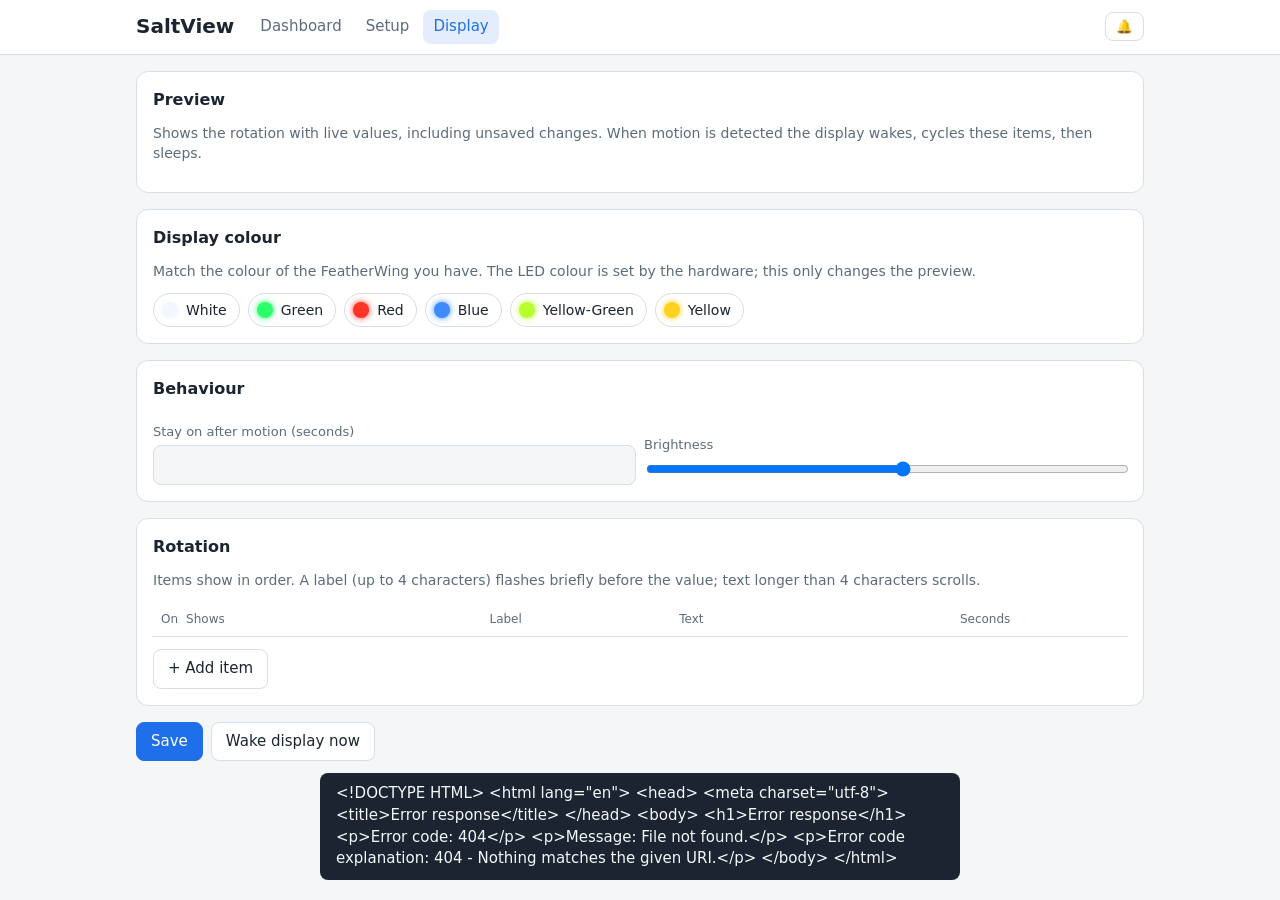
==== data/display.html @ 7d4e440c "Add SaltView firmware, dashboard, and wiring docs ESP32-S2 Feather brine tank salt monitor skeleton:" ====
<!doctype html>
<html lang="en">
<head>
  <meta charset="utf-8">
  <meta name="viewport" content="width=device-width,initial-scale=1">
  <title>SaltView Display</title>
  <link rel="stylesheet" href="app.css">
</head>
<body>
<main>
  <div class="card">
    <div class="chart-head">
      <h2>Preview</h2>
      <span class="hint" id="previewInfo"></span>
    </div>
    <div class="alnum" id="preview"></div>
    <p class="hint" style="margin-top:12px">Shows the rotation with live values, including unsaved changes.
      When motion is detected the display wakes, cycles these items, then sleeps.</p>
  </div>

  <div class="card">
    <h2>Display colour</h2>
    <p class="hint">Match the colour of the FeatherWing you have. The LED colour is set by the hardware; this only changes the preview.</p>
    <div class="swatches" id="colors" role="radiogroup" aria-label="Display colour"></div>
  </div>

  <div class="card">
    <h2>Behaviour</h2>
    <div class="inline">
      <div><label for="awakeSec">Stay on after motion (seconds)</label><input id="awakeSec" type="number" min="5" max="600"></div>
      <div><label for="brightness">Brightness <span id="brightVal"></span></label><input id="brightness" type="range" min="0" max="15"></div>
    </div>
  </div>

  <div class="card">
    <h2>Rotation</h2>
    <p class="hint">Items show in order. A label (up to 4 characters) flashes briefly before the value; text longer than 4 characters scrolls.</p>
    <div class="items" id="items">
      <div class="item head"><span></span><span>On</span><span>Shows</span><span>Label</span><span>Text</span><span>Seconds</span><span></span></div>
    </div>
    <div class="actions">
      <button class="btn" id="addItem">+ Add item</button>
    </div>
  </div>

  <div class="actions">
    <button class="btn primary" id="save">Save</button>
    <button class="btn" id="wake">Wake display now</button>
  </div>
</main>
<script src="app.js"></script>
<script>
renderHeader('display.html');

const TYPES = [
  ['level', 'Salt level %'],
  ['depth', 'Salt depth'],
  ['days', 'Days left'],
  ['status', 'Status (OK / LOW / ERR)'],
  ['clock', 'Clock'],
  ['ip', 'IP address'],
  ['custom', 'Custom text'],
];
let items = [];
let rendered = [];
let color = 'red';

$('#colors').innerHTML = Object.entries(DISPLAY_COLORS).map(([key, [name, hex]]) =>
  `<label><input type="radio" name="color" value="${key}"><span class="chip" style="color:${hex}"></span>${name}</label>`).join('');
$('#colors').onchange = e => { color = e.target.value; };

function rowHtml(it, i) {
  return `<div class="item" data-i="${i}">
    <div class="move"><button data-act="up" title="Move up">&#9650;</button><button data-act="down" title="Move down">&#9660;</button></div>
    <input type="checkbox" data-k="enabled" ${it.enabled ? 'checked' : ''} title="Enabled">
    <select data-k="type">${TYPES.map(([v, n]) => `<option value="${v}" ${v === it.type ? 'selected' : ''}>${n}</option>`).join('')}</select>
    <input data-k="label" maxlength="4" placeholder="Label">
    <input data-k="text" maxlength="64" placeholder="${it.type === 'custom' ? 'Text to show' : '—'}" ${it.type === 'custom' ? '' : 'disabled'}>
    <input data-k="seconds" type="number" min="1" max="60">
    <button class="btn danger" data-act="remove" title="Remove">&#10005;</button>
  </div>`;
}

function renderItems() {
  $$('#items .item:not(.head)').forEach(el => el.remove());
  items.forEach((it, i) => {
    $('#items').insertAdjacentHTML('beforeend', rowHtml(it, i));
    const row = $(`#items [data-i="${i}"]`);
    $('[data-k=label]', row).value = it.label;
    $('[data-k=text]', row).value = it.text;
    $('[data-k=seconds]', row).value = it.seconds;
  });
  refreshRender();
}

$('#items').addEventListener('input', e => {
  const row = e.target.closest('.item'), k = e.target.dataset.k;
  if (!row || !k) return;
  const it = items[+row.dataset.i];
  it[k] = e.target.type === 'checkbox' ? e.target.checked : e.target.type === 'number' ? +e.target.value : e.target.value;
  if (k === 'type') renderItems(); else refreshRender();
});

$('#items').addEventListener('click', e => {
  const act = e.target.dataset.act, row = e.target.closest('.item');
  if (!act || !row) return;
  const i = +row.dataset.i;
  if (act === 'remove') items.splice(i, 1);
  if (act === 'up' && i > 0) [items[i - 1], items[i]] = [items[i], items[i - 1]];
  if (act === 'down' && i < items.length - 1) [items[i + 1], items[i]] = [items[i], items[i + 1]];
  renderItems();
});

$('#addItem').onclick = () => {
  if (items.length >= 12) return toast('Up to 12 items');
  items.push({ type: 'custom', enabled: true, seconds: 3, label: '', text: 'ADD SALT' });
  renderItems();
};

$('#brightness').oninput = e => $('#brightVal').textContent = `(${e.target.value})`;

// Ask the device to render the (unsaved) list so the preview matches the real firmware output.
let renderTimer;
function refreshRender() {
  clearTimeout(renderTimer);
  renderTimer = setTimeout(async () => {
    try { rendered = (await api('/api/display/render', { items })).items; } catch (e) { /* keep last */ }
  }, 250);
}

// Mirrors DisplayManager::loop timing: label 0.9 s, value N s, long text scrolls.
const STEP = 220, PAUSE = 700, LABEL = 900;
const textMs = t => { const n = toCells(t).length; return n <= 4 ? 0 : 2 * PAUSE + (n - 4) * STEP; };
let idx = 0, start = performance.now();
function tick(now) {
  const enabled = items.map((it, i) => [it, rendered[i]]).filter(([it, r]) => it.enabled && r);
  const el = $('#preview');
  if (!enabled.length) { drawAlnum(el, '', 0, color); $('#previewInfo').textContent = 'No enabled items'; }
  else {
    idx %= enabled.length;
    const [it, r] = enabled[idx];
    const t = now - start, labelMs = it.label ? LABEL : 0;
    const valueMs = Math.max(it.seconds * 1000, textMs(r.text));
    if (t < labelMs) drawAlnum(el, it.label, 0, color);
    else if (t < labelMs + valueMs) {
      const n = toCells(r.text).length, st = t - labelMs - PAUSE;
      drawAlnum(el, r.text, n > 4 && st > 0 ? Math.min(n - 4, Math.floor(st / STEP)) : 0, color);
    } else { idx++; start = now; }
    $('#previewInfo').textContent = `Item ${idx % enabled.length + 1} of ${enabled.length}`;
  }
  requestAnimationFrame(tick);
}

$('#save').onclick = async () => {
  try {
    const c = await api('/api/config', { items, color, awakeSec: +$('#awakeSec').value, brightness: +$('#brightness').value });
    items = c.items;
    renderItems();
    toast('Saved');
  } catch (e) { toast(e.message); }
};
$('#wake').onclick = () => api('/api/display/wake', {}).then(() => toast('Display on'));

api('/api/config').then(c => {
  $('#devName').textContent = c.name;
  $('#awakeSec').value = c.awakeSec;
  $('#brightness').value = c.brightness;
  $('#brightVal').textContent = `(${c.brightness})`;
  color = c.color || 'red';
  $(`#colors input[value="${color}"]`).checked = true;
  items = c.items;
  renderItems();
  requestAnimationFrame(tick);
}).catch(e => toast(e.message));
</script>
</body>
</html>
---- data/app.css ----
:root {
  --bg: #f4f6f8;
  --surface: #ffffff;
  --text: #1b2430;
  --muted: #5d6b7a;
  --border: #d8dee5;
  --accent: #1f6feb;
  --accent-soft: rgba(31, 111, 235, .12);
  --ok: #1a7f37;
  --warn: #b26b00;
  --alert: #cf222e;
  --grid: rgba(27, 36, 48, .08);
  --radius: 12px;
}
@media (prefers-color-scheme: dark) {
  :root:not([data-theme="light"]) {
    --bg: #0f141a;
    --surface: #18202a;
    --text: #e6edf3;
    --muted: #8b98a5;
    --border: #2a3542;
    --accent: #4c9aff;
    --accent-soft: rgba(76, 154, 255, .15);
    --ok: #3fb950;
    --warn: #d29922;
    --alert: #f85149;
    --grid: rgba(230, 237, 243, .08);
  }
}

* { box-sizing: border-box; }
body { margin: 0; font: 15px/1.45 system-ui, -apple-system, "Segoe UI", sans-serif; background: var(--bg); color: var(--text); }
a { color: var(--accent); }
main { max-width: 1040px; margin: 0 auto; padding: 16px; }
h1 { font-size: 20px; margin: 0; }
h2 { font-size: 16px; margin: 0 0 12px; }
p.hint { color: var(--muted); margin: 0 0 12px; font-size: 14px; }

header { background: var(--surface); border-bottom: 1px solid var(--border); position: sticky; top: 0; z-index: 10; }
header .bar { max-width: 1040px; margin: 0 auto; padding: 10px 16px; display: flex; gap: 16px; align-items: center; flex-wrap: wrap; }
header nav { display: flex; gap: 4px; flex: 1; }
header nav a { padding: 6px 10px; border-radius: 8px; text-decoration: none; color: var(--muted); }
header nav a.active { background: var(--accent-soft); color: var(--accent); }
.bell { position: relative; background: none; border: 1px solid var(--border); border-radius: 8px; padding: 6px 10px; color: var(--text); cursor: pointer; }
.bell .badge { position: absolute; top: -6px; right: -6px; background: var(--alert); color: #fff; border-radius: 10px; font-size: 11px; padding: 1px 6px; }
.bell .badge:empty { display: none; }

.grid { display: grid; gap: 16px; grid-template-columns: repeat(auto-fit, minmax(200px, 1fr)); margin-bottom: 16px; }
.card { background: var(--surface); border: 1px solid var(--border); border-radius: var(--radius); padding: 16px; margin-bottom: 16px; }
.grid .card { margin-bottom: 0; }
.stat .label { color: var(--muted); font-size: 13px; }
.stat .value { font-size: 30px; font-weight: 600; margin: 4px 0; font-variant-numeric: tabular-nums; }
.stat .sub { color: var(--muted); font-size: 13px; }

.gauge { position: relative; height: 10px; background: var(--grid); border-radius: 6px; margin-top: 8px; overflow: hidden; }
.gauge .fill { position: absolute; inset: 0 auto 0 0; background: var(--ok); border-radius: 6px; transition: width .4s; }
.gauge .fill.low { background: var(--alert); }
.gauge .mark { position: absolute; top: 0; bottom: 0; width: 2px; background: var(--text); opacity: .5; }

.chart-head { display: flex; justify-content: space-between; align-items: center; gap: 8px; flex-wrap: wrap; margin-bottom: 8px; }
.chart-head h2 { margin: 0; }
canvas { width: 100%; height: 240px; display: block; }
canvas.short { height: 160px; }

.seg { display: inline-flex; border: 1px solid var(--border); border-radius: 8px; overflow: hidden; }
.seg button { border: 0; background: none; padding: 6px 10px; color: var(--muted); cursor: pointer; }
.seg button.on { background: var(--accent-soft); color: var(--accent); }

label { display: block; font-size: 13px; color: var(--muted); margin: 10px 0 4px; }
input, select { width: 100%; padding: 8px 10px; border: 1px solid var(--border); border-radius: 8px; background: var(--bg); color: var(--text); font: inherit; }
input[type=checkbox] { width: auto; }
input[type=range] { padding: 0; }
.inline { display: flex; gap: 8px; align-items: end; flex-wrap: wrap; }
.inline > * { flex: 1; min-width: 120px; }
.inline > button { flex: 0 0 auto; }
.check { display: flex; gap: 8px; align-items: center; color: var(--text); font-size: 14px; }

button.btn { padding: 8px 14px; border-radius: 8px; border: 1px solid var(--border); background: var(--surface); color: var(--text); cursor: pointer; font: inherit; }
button.btn.primary { background: var(--accent); border-color: var(--accent); color: #fff; }
button.btn.danger { color: var(--alert); }
button.btn:disabled { opacity: .5; cursor: default; }
.actions { display: flex; gap: 8px; flex-wrap: wrap; margin-top: 12px; }

table { width: 100%; border-collapse: collapse; font-size: 14px; }
th, td { text-align: left; padding: 6px 8px; border-bottom: 1px solid var(--border); }
th { color: var(--muted); font-weight: 500; }

.notes { list-style: none; margin: 0; padding: 0; }
.notes li { display: flex; gap: 10px; padding: 8px 0; border-bottom: 1px solid var(--border); align-items: baseline; }
.notes li:last-child { border-bottom: 0; }
.notes .dot { width: 8px; height: 8px; border-radius: 50%; flex: 0 0 8px; background: var(--accent); }
.notes .warn .dot { background: var(--warn); }
.notes .alert .dot { background: var(--alert); }
.notes .read { opacity: .6; }
.notes .msg { flex: 1; }
.notes time { color: var(--muted); font-size: 12px; white-space: nowrap; }

.panel { position: absolute; right: 16px; top: 52px; width: min(360px, calc(100vw - 32px)); max-height: 60vh; overflow: auto; box-shadow: 0 8px 24px rgba(0,0,0,.18); }

.toast { position: fixed; left: 50%; bottom: 20px; transform: translateX(-50%); background: var(--text); color: var(--bg); padding: 10px 16px; border-radius: 8px; opacity: 0; transition: opacity .2s; pointer-events: none; z-index: 20; }
.toast.show { opacity: 1; }

/* Quad alphanumeric (14-segment) preview */
.alnum { width: min(100%, 360px); }
.alnum svg { display: block; width: 100%; height: auto; }
.alnum .seg-bg { fill: #0b0b0c; }
.alnum .on, .alnum .off { fill: var(--seg-on); }
.alnum line { stroke: var(--seg-on); }
.alnum .on { filter: drop-shadow(0 0 3px var(--seg-on)); }
.alnum .off { opacity: .07; }

.swatches { display: flex; gap: 8px; flex-wrap: wrap; }
.swatches label { display: flex; align-items: center; gap: 8px; margin: 0; padding: 6px 12px 6px 8px; border: 1px solid var(--border); border-radius: 20px; cursor: pointer; color: var(--text); font-size: 14px; }
.swatches input { position: absolute; opacity: 0; pointer-events: none; }
.swatches .chip { width: 16px; height: 16px; border-radius: 50%; box-shadow: 0 0 6px currentColor; background: currentColor; }
.swatches label:has(input:checked) { border-color: var(--accent); background: var(--accent-soft); }
.swatches label:has(input:focus-visible) { outline: 2px solid var(--accent); }

.items .item { display: grid; grid-template-columns: auto auto 1.3fr 0.8fr 1.2fr 0.7fr auto; gap: 8px; align-items: center; padding: 8px 0; border-bottom: 1px solid var(--border); }
.items .item .move { display: flex; flex-direction: column; }
.items .item .move button { border: 0; background: none; color: var(--muted); cursor: pointer; padding: 0 4px; line-height: 1; }
.items .head { font-size: 12px; color: var(--muted); }
@media (max-width: 640px) {
  .items .item { grid-template-columns: auto auto 1fr 1fr; }
  .items .head { display: none; }
}
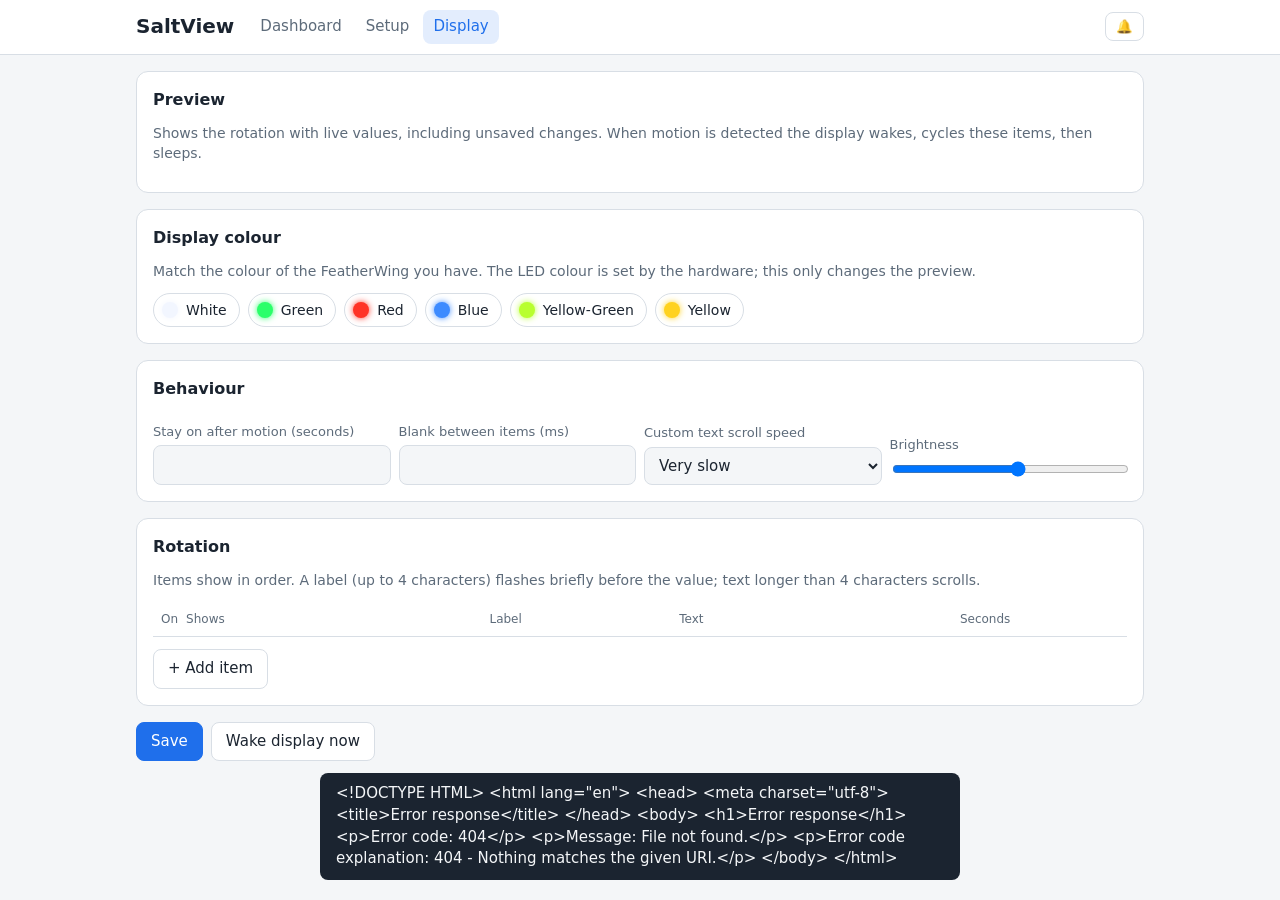
==== commit e39d851e: "Rework display rotation: IP octets, boot splash, blanks, marquee text - Show the IP as "IP" then one" ====
--- a/data/display.html
+++ b/data/display.html
@@ -28,6 +28,12 @@
     <h2>Behaviour</h2>
     <div class="inline">
       <div><label for="awakeSec">Stay on after motion (seconds)</label><input id="awakeSec" type="number" min="5" max="600"></div>
+      <div><label for="blankMs">Blank between items (ms)</label><input id="blankMs" type="number" min="0" max="3000" step="50"></div>
+      <div><label for="scrollMs">Custom text scroll speed</label>
+        <select id="scrollMs">
+          <option value="500">Very slow</option><option value="350">Slow</option><option value="250">Normal</option>
+          <option value="170">Fast</option><option value="110">Very fast</option>
+        </select></div>
       <div><label for="brightness">Brightness <span id="brightVal"></span></label><input id="brightness" type="range" min="0" max="15"></div>
     </div>
   </div>
@@ -61,6 +67,11 @@
   ['ip', 'IP address'],
   ['custom', 'Custom text'],
 ];
+// Types whose on-screen time isn't set by the Seconds box.
+const SECONDS_FIXED = {
+  ip: 'Each octet shows for 1 s',
+  custom: 'Shows for as long as the text takes to scroll through',
+};
 let items = [];
 let rendered = [];
 let color = 'red';
@@ -76,9 +87,14 @@
     <select data-k="type">${TYPES.map(([v, n]) => `<option value="${v}" ${v === it.type ? 'selected' : ''}>${n}</option>`).join('')}</select>
     <input data-k="label" maxlength="4" placeholder="Label">
     <input data-k="text" maxlength="64" placeholder="${it.type === 'custom' ? 'Text to show' : '—'}" ${it.type === 'custom' ? '' : 'disabled'}>
-    <input data-k="seconds" type="number" min="1" max="60">
+    <input data-k="seconds" type="number" min="1" max="60" ${SECONDS_FIXED[it.type] ? `disabled title="${SECONDS_FIXED[it.type]}"` : ''}>
     <button class="btn danger" data-act="remove" title="Remove">&#10005;</button>
   </div>`;
+}
+
+// Only custom items show text; don't keep stale text on the others.
+function dropUnusedText() {
+  items.forEach(it => { if (it.type !== 'custom') it.text = ''; });
 }
 
 function renderItems() {
@@ -98,7 +114,7 @@
   if (!row || !k) return;
   const it = items[+row.dataset.i];
   it[k] = e.target.type === 'checkbox' ? e.target.checked : e.target.type === 'number' ? +e.target.value : e.target.value;
-  if (k === 'type') renderItems(); else refreshRender();
+  if (k === 'type') { dropUnusedText(); renderItems(); } else refreshRender();
 });
 
 $('#items').addEventListener('click', e => {
@@ -128,24 +144,31 @@
   }, 250);
 }
 
-// Mirrors DisplayManager::loop timing: label 0.9 s, value N s, long text scrolls.
-const STEP = 220, PAUSE = 700, LABEL = 900;
-const textMs = t => { const n = toCells(t).length; return n <= 4 ? 0 : 2 * PAUSE + (n - 4) * STEP; };
+// Plays each item's cards as timed by the firmware (DisplayManager::itemCards); long text scrolls.
+const STEP = 220, PAUSE = 700;
 let idx = 0, start = performance.now();
 function tick(now) {
-  const enabled = items.map((it, i) => [it, rendered[i]]).filter(([it, r]) => it.enabled && r);
+  const enabled = items.map((it, i) => [it, rendered[i]]).filter(([it, r]) => it.enabled && r?.cards?.length);
   const el = $('#preview');
   if (!enabled.length) { drawAlnum(el, '', 0, color); $('#previewInfo').textContent = 'No enabled items'; }
   else {
     idx %= enabled.length;
-    const [it, r] = enabled[idx];
-    const t = now - start, labelMs = it.label ? LABEL : 0;
-    const valueMs = Math.max(it.seconds * 1000, textMs(r.text));
-    if (t < labelMs) drawAlnum(el, it.label, 0, color);
-    else if (t < labelMs + valueMs) {
-      const n = toCells(r.text).length, st = t - labelMs - PAUSE;
-      drawAlnum(el, r.text, n > 4 && st > 0 ? Math.min(n - 4, Math.floor(st / STEP)) : 0, color);
-    } else { idx++; start = now; }
+    let t = now - start, card = null;
+    const scrollMs = +$('#scrollMs').value;
+    const blank = { text: '', ms: Math.max(0, +$('#blankMs').value || 0) };
+    const cards = enabled[idx][1].cards.map(c =>
+      // Marquee timing uses the unsaved speed: blank -> enters right -> exits left -> blank.
+      c.marquee ? { ...c, text: `    ${c.text}    `, ms: (toCells(`    ${c.text}    `).length - 4) * scrollMs } : c);
+    for (const c of [...cards, blank]) {
+      if (t < c.ms) { card = c; break; }
+      t -= c.ms;
+    }
+    if (!card) { idx++; start = now; }
+    else if (card.marquee) drawAlnum(el, card.text, Math.min(toCells(card.text).length - 4, Math.floor(t / scrollMs)), color);
+    else {
+      const n = toCells(card.text).length, st = t - PAUSE;
+      drawAlnum(el, card.text, n > 4 && st > 0 ? Math.min(n - 4, Math.floor(st / STEP)) : 0, color);
+    }
     $('#previewInfo').textContent = `Item ${idx % enabled.length + 1} of ${enabled.length}`;
   }
   requestAnimationFrame(tick);
@@ -153,7 +176,10 @@
 
 $('#save').onclick = async () => {
   try {
-    const c = await api('/api/config', { items, color, awakeSec: +$('#awakeSec').value, brightness: +$('#brightness').value });
+    const c = await api('/api/config', {
+      items, color, awakeSec: +$('#awakeSec').value, blankMs: +$('#blankMs').value, scrollMs: +$('#scrollMs').value,
+      brightness: +$('#brightness').value,
+    });
     items = c.items;
     renderItems();
     toast('Saved');
@@ -164,11 +190,16 @@
 api('/api/config').then(c => {
   $('#devName').textContent = c.name;
   $('#awakeSec').value = c.awakeSec;
+  $('#blankMs').value = c.blankMs ?? 300;
+  // Snap to the nearest preset in case the stored value was set another way.
+  const speeds = $$('#scrollMs option').map(o => +o.value);
+  $('#scrollMs').value = speeds.reduce((a, b) => Math.abs(b - (c.scrollMs ?? 250)) < Math.abs(a - (c.scrollMs ?? 250)) ? b : a);
   $('#brightness').value = c.brightness;
   $('#brightVal').textContent = `(${c.brightness})`;
   color = c.color || 'red';
   $(`#colors input[value="${color}"]`).checked = true;
   items = c.items;
+  dropUnusedText();
   renderItems();
   requestAnimationFrame(tick);
 }).catch(e => toast(e.message));
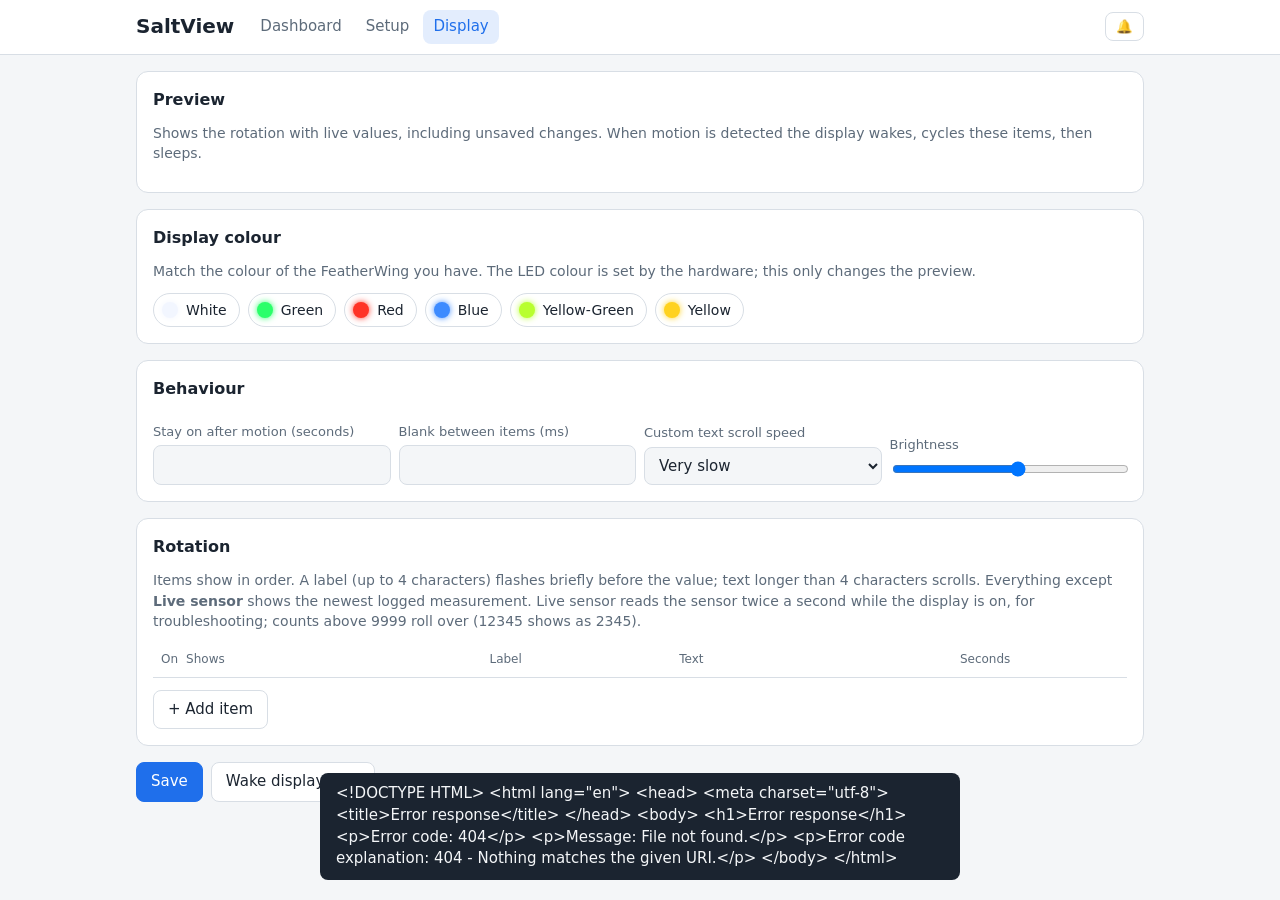
==== commit 35cbda81: "Motion only wakes the display; add a Live sensor display item PIR motion used to take an unlogged re" ====
--- a/data/display.html
+++ b/data/display.html
@@ -40,7 +40,9 @@
 
   <div class="card">
     <h2>Rotation</h2>
-    <p class="hint">Items show in order. A label (up to 4 characters) flashes briefly before the value; text longer than 4 characters scrolls.</p>
+    <p class="hint">Items show in order. A label (up to 4 characters) flashes briefly before the value; text longer than 4 characters scrolls.
+      Everything except <b>Live sensor</b> shows the newest logged measurement. Live sensor reads the sensor twice a second while
+      the display is on, for troubleshooting; counts above 9999 roll over (12345 shows as 2345).</p>
     <div class="items" id="items">
       <div class="item head"><span></span><span>On</span><span>Shows</span><span>Label</span><span>Text</span><span>Seconds</span><span></span></div>
     </div>
@@ -66,12 +68,12 @@
   ['clock', 'Clock'],
   ['ip', 'IP address'],
   ['custom', 'Custom text'],
+  ['live', 'Live sensor (raw counts)'],
 ];
-// Types whose on-screen time isn't set by the Seconds box.
-const SECONDS_FIXED = {
-  ip: 'Each octet shows for 1 s',
-  custom: 'Shows for as long as the text takes to scroll through',
-};
+// Seconds is how long each card of an item stays up. Custom text lasts as long as its
+// scroll, so for custom items Seconds only times the label card.
+const secondsDisabled = it => it.type === 'custom' && !it.label;
+const SECONDS_TITLE = 'Custom text shows for as long as it takes to scroll through; Seconds times the label card';
 let items = [];
 let rendered = [];
 let color = 'red';
@@ -87,7 +89,7 @@
     <select data-k="type">${TYPES.map(([v, n]) => `<option value="${v}" ${v === it.type ? 'selected' : ''}>${n}</option>`).join('')}</select>
     <input data-k="label" maxlength="4" placeholder="Label">
     <input data-k="text" maxlength="64" placeholder="${it.type === 'custom' ? 'Text to show' : '—'}" ${it.type === 'custom' ? '' : 'disabled'}>
-    <input data-k="seconds" type="number" min="1" max="60" ${SECONDS_FIXED[it.type] ? `disabled title="${SECONDS_FIXED[it.type]}"` : ''}>
+    <input data-k="seconds" type="number" min="1" max="60" ${it.type === 'custom' ? `title="${SECONDS_TITLE}"` : ''} ${secondsDisabled(it) ? 'disabled' : ''}>
     <button class="btn danger" data-act="remove" title="Remove">&#10005;</button>
   </div>`;
 }
@@ -114,7 +116,10 @@
   if (!row || !k) return;
   const it = items[+row.dataset.i];
   it[k] = e.target.type === 'checkbox' ? e.target.checked : e.target.type === 'number' ? +e.target.value : e.target.value;
-  if (k === 'type') { dropUnusedText(); renderItems(); } else refreshRender();
+  if (k === 'type') { dropUnusedText(); renderItems(); return; }
+  // Toggle in place so typing in the label box keeps focus.
+  if (k === 'label') $('[data-k=seconds]', row).disabled = secondsDisabled(it);
+  refreshRender();
 });
 
 $('#items').addEventListener('click', e => {
@@ -132,6 +137,9 @@
   items.push({ type: 'custom', enabled: true, seconds: 3, label: '', text: 'ADD SALT' });
   renderItems();
 };
+
+// Keep a Live sensor preview moving.
+setInterval(() => { if (items.some(it => it.enabled && it.type === 'live')) refreshRender(); }, 1000);
 
 $('#brightness').oninput = e => $('#brightVal').textContent = `(${e.target.value})`;
 
--- a/data/app.css
+++ b/data/app.css
@@ -78,6 +78,7 @@
 button.btn { padding: 8px 14px; border-radius: 8px; border: 1px solid var(--border); background: var(--surface); color: var(--text); cursor: pointer; font: inherit; }
 button.btn.primary { background: var(--accent); border-color: var(--accent); color: #fff; }
 button.btn.danger { color: var(--alert); }
+a.btn { display: inline-block; padding: 8px 14px; border-radius: 8px; border: 1px solid var(--border); background: var(--surface); text-decoration: none; }
 button.btn:disabled { opacity: .5; cursor: default; }
 .actions { display: flex; gap: 8px; flex-wrap: wrap; margin-top: 12px; }
 
@@ -111,7 +112,8 @@
 
 .swatches { display: flex; gap: 8px; flex-wrap: wrap; }
 .swatches label { display: flex; align-items: center; gap: 8px; margin: 0; padding: 6px 12px 6px 8px; border: 1px solid var(--border); border-radius: 20px; cursor: pointer; color: var(--text); font-size: 14px; }
-.swatches input { position: absolute; opacity: 0; pointer-events: none; }
+.swatches label { position: relative; }
+.swatches input { position: absolute; inset: 0; width: 100%; height: 100%; margin: 0; opacity: 0; pointer-events: none; }
 .swatches .chip { width: 16px; height: 16px; border-radius: 50%; box-shadow: 0 0 6px currentColor; background: currentColor; }
 .swatches label:has(input:checked) { border-color: var(--accent); background: var(--accent-soft); }
 .swatches label:has(input:focus-visible) { outline: 2px solid var(--accent); }
@@ -124,3 +126,26 @@
   .items .item { grid-template-columns: auto auto 1fr 1fr; }
   .items .head { display: none; }
 }
+
+/* Measurements page */
+.table-wrap { overflow-x: auto; margin-top: 12px; }
+table.log td, table.log th { white-space: nowrap; }
+table.log .num { text-align: right; font-variant-numeric: tabular-nums; }
+table.log tbody tr { cursor: pointer; }
+table.log tbody tr:hover { background: var(--grid); }
+table.log tr.picked { background: var(--accent-soft); }
+table.log .up, table.log .down { font-weight: 800; font-size: 1.2em; margin-right: 2px; }
+table.log .up { color: var(--ok); }
+table.log .down { color: var(--alert); }
+.log-actions { align-items: center; }
+.flag { font-size: 12px; color: var(--warn); border: 1px solid currentColor; border-radius: 10px; padding: 0 6px; }
+.flag.refill { color: var(--ok); }
+button.btn.flagged { color: var(--warn); border-color: var(--warn); margin-left: auto; }
+
+/* Selected measurement under the level graph */
+canvas.pick { cursor: pointer; }
+canvas.pick:focus-visible { outline: 2px solid var(--accent); outline-offset: 2px; border-radius: 6px; }
+.details { display: grid; grid-template-columns: repeat(auto-fit, minmax(120px, 1fr)); gap: 8px 16px; margin-top: 12px; padding-top: 12px; border-top: 1px solid var(--border); }
+.details .k { color: var(--muted); font-size: 12px; }
+.details .v { font-variant-numeric: tabular-nums; }
+.details .actions { grid-column: 1 / -1; margin-top: 4px; align-items: center; }
